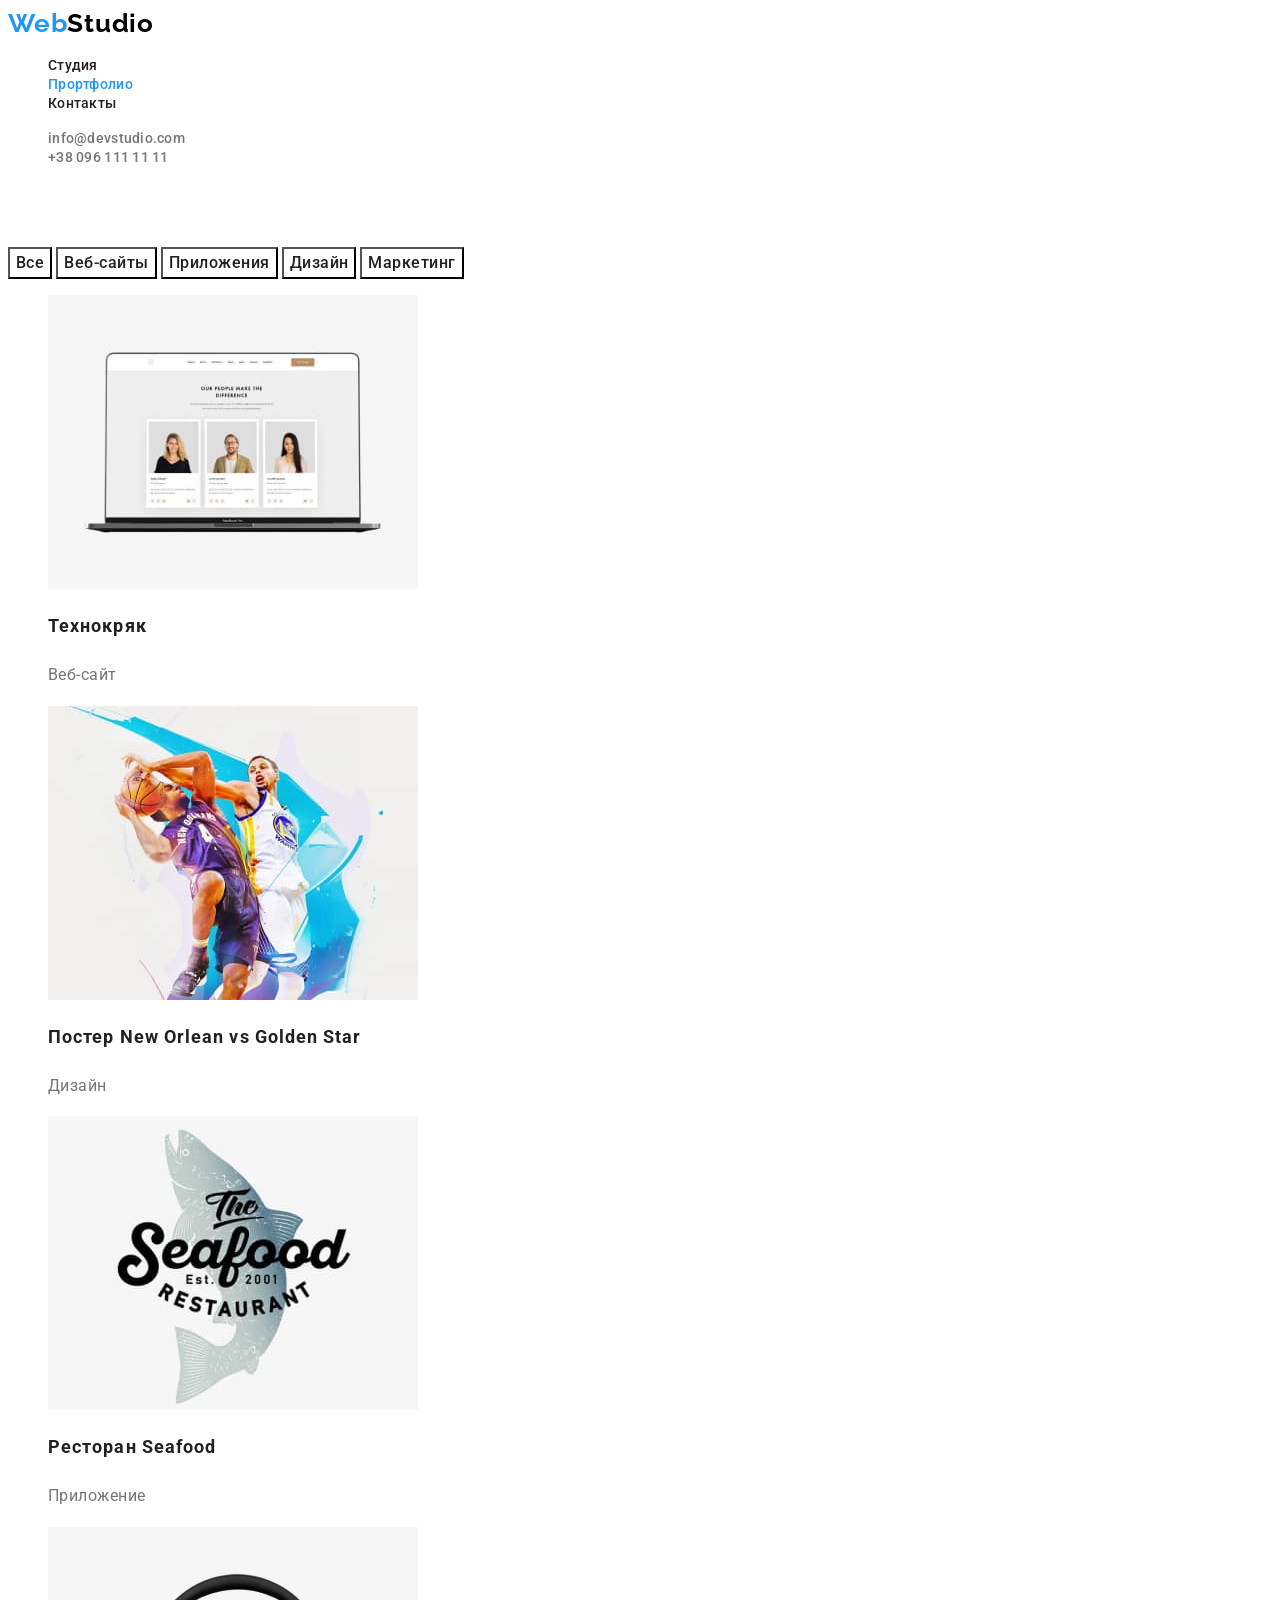
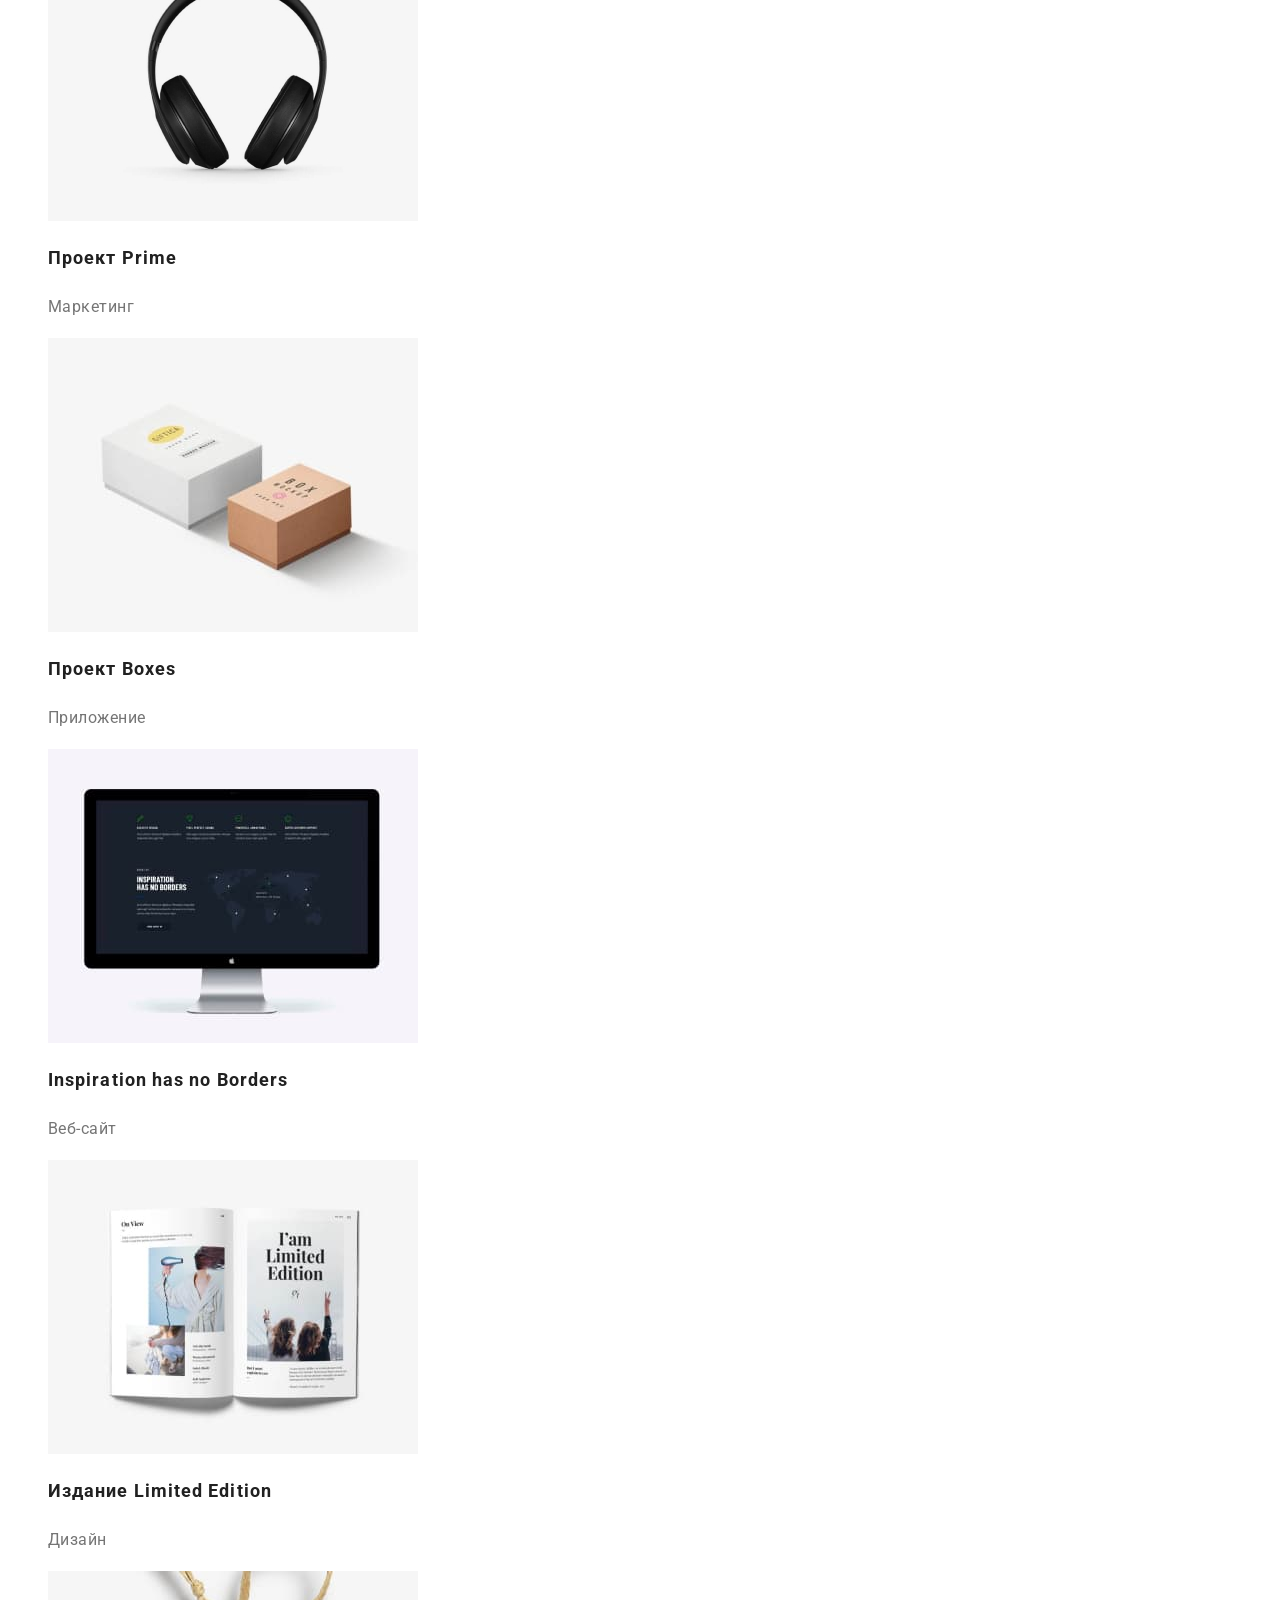
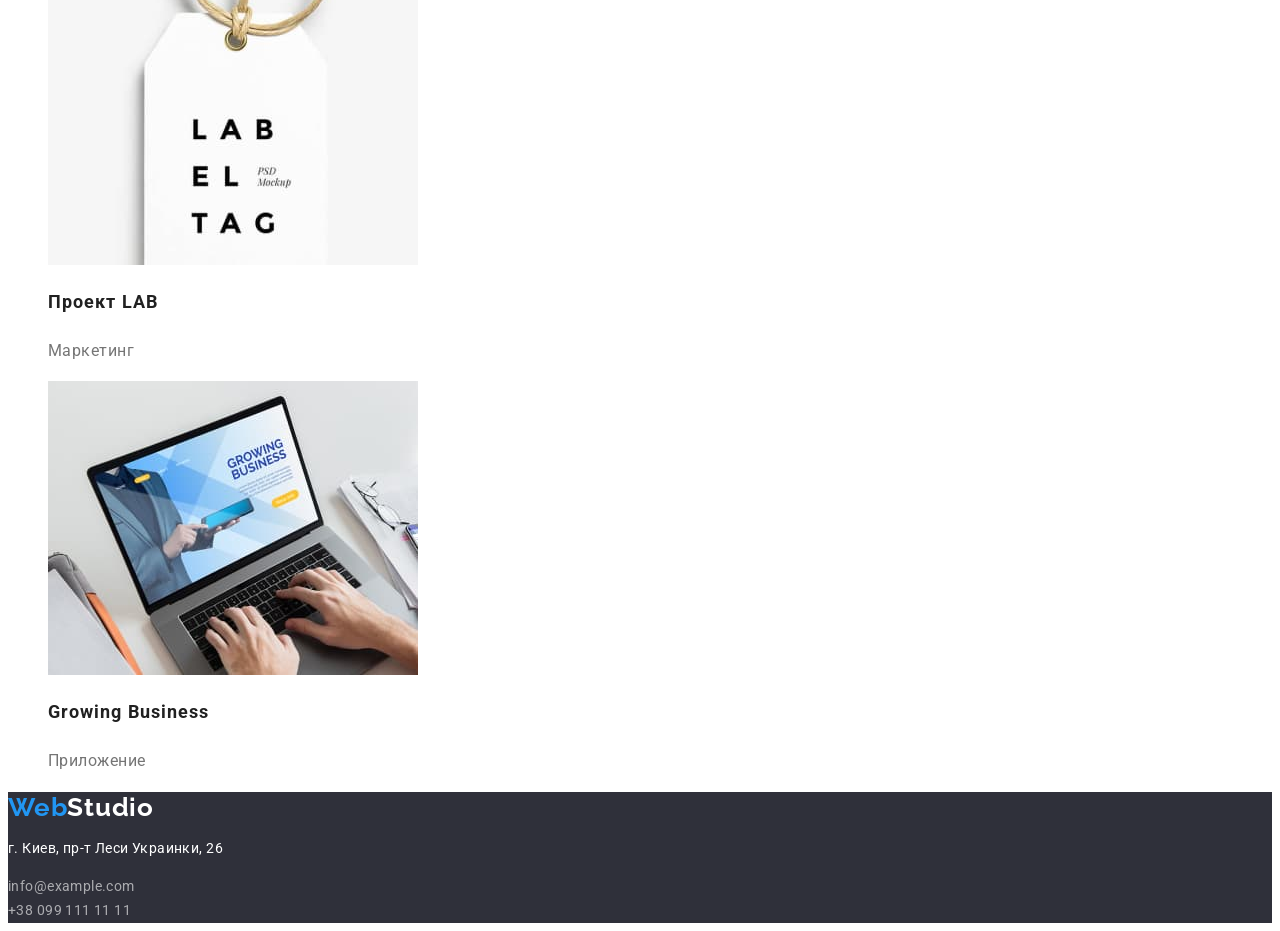
==== portfolio.html @ cadccf3a "выполнил второе ДЗ от А до Я" ====
<!DOCTYPE html>
<html lang="ru">

<head>
    <meta charset="UTF-8">
    <meta http-equiv="X-UA-Compatible" content="IE=edge">
    <meta name="viewport" content="width=device-width, initial-scale=1.0">
    <title>Студия</title>
    <link rel="preconnect" href="https://fonts.googleapis.com">
    <link rel="preconnect" href="https://fonts.gstatic.com" crossorigin>
    <link
        href="https://fonts.googleapis.com/css2?family=Raleway:wght@700&family=Roboto:ital,wght@0,400;0,500;0,700;1,900&display=swap"
        rel="stylesheet">
    <link rel="stylesheet" href="./css/style.css">
</head>
<body>
    <header class="header-page">
        <nav class="header-navigation">
            <a href="" lang="en" class="logo link">
                <span class="accent">Web</span>Studio
            </a>
            <ul class="header-list list">
                <li>
                    <a href="./index.html" class="header-link link">Студия</a>
                </li>
                <li>
                    <a href="./portfolio.html" class="header-link link primery">Прортфолио</a>
                </li>
                <li>
                    <a href="" class="header-link link">Контакты</a>
                </li>
            </ul>
        </nav>
        <ul class="contacts-list list">
            <li>
                <a href="mailto:info@devstudio.com" class="contacts-link link">info@devstudio.com</a>
            </li>
            <li>
                <a href="tel:+380961111111" class="contacts-link link">+38 096 111 11 11</a>
            </li>
        </ul>
    </header>
<main>
    <h1 class="title-works">Наши работы</h1>
    <div class="navigation-works">
        <button class="button-works" type="button">Все</button>
        <button class="button-works" type="button">Веб-сайты</button>
        <button class="button-works" type="button">Приложения</button>
        <button class="button-works" type="button">Дизайн</button>
        <button class="button-works" type="button">Маркетинг</button>
    </div>
    <ul class="works-list list">
        <li>
            <img src="./images/portfolio/port-img1.jpg" 
            width="370" alt="Изображение сайта">
            <h2 class="title" >Технокряк</h2>
            <p class="text">Веб-сайт</p>
        </li>
        <li>
            <img src="./images/portfolio/port-img2.jpg" 
            width="370" alt="Пример дизайна">
            <h2 class="title" >Постер New Orlean vs Golden Star</h2>
            <p class="text">Дизайн</p>
        </li>
        <li>
            <img src="./images/portfolio/port-img3.jpg" 
            width="370" alt="Пример приложения">
            <h2 class="title" >Ресторан Seafood</h2>
            <p class="text">Приложение</p>
        </li>
        <li>
            <img src="./images/portfolio/port-img4.jpg" 
            width="370" alt="Изображение наушников">
            <h2 class="title" >Проект Prime</h2>
            <p class="text">Маркетинг</p>
        </li>
        <li>
            <img src="./images/portfolio/port-img5.jpg" 
            width="370" alt="Изображение коробок">
            <h2 class="title" >Проект Boxes</h2>
            <p class="text">Приложение</p>
        </li>
        <li>
            <img src="./images/portfolio/port-img6.jpg" 
            width="370" alt="Монитор с веб-сайтом">
            <h2 class="title"  lang="en">Inspiration has no Borders</h2>
            <p class="text">Веб-сайт</p>
        </li>
        <li>
            <img src="./images/portfolio/port-img7.jpg" 
            width="370" alt="Розкрытый журнал">
            <h2 class="title" >Издание Limited Edition</h2>
            <p class="text">Дизайн</p>
        </li>
        <li>
            <img src="./images/portfolio/port-img8.jpg"
            width="370" alt="Бирка с надписью - ярлык">
            <h2 class="title" >Проект LAB</h2>
            <p class="text">Маркетинг</p>
        </li>
        <li>
            <img src="./images/portfolio/port-img9.jpg" 
            width="370" alt="Приложение на ноутбуке">
            <h2 class="title"  lang="en">Growing Business</h2>
            <p class="text">Приложение</p>
        </li>
    </ul>
</main>
<footer class="footer-page">
    <address class="footer-address">
        <a class="footer-logo link" href="" lang="en">
            <span class="accent">Web</span>Studio
        </a>
        <p class="text-address">
            г. Киев, пр-т Леси Украинки, 26
        </p>
        <a class="footer-link link" href="mailto:info@example.com">info@example.com</a><br>
        <a class="footer-link link" href="tel:+380991111111">+38 099 111 11 11</a><br>
    </address>
</footer>
</body>

</html>
---- css/style.css ----
:root {
  --color-title-page: #212121;
  --color-text-page: #757575;
  --first-color-link: #212121;
  --second-color-link: #2196f3;
  --first-color-button: #212121;
  --second-color-button: #ffffff;
  --color-contacts: #757575;
  --first-color-logotype: #212121;
  --second-color-logotype: #ffffff;
  --background-section: #2f303a;
  --color-address: rgba(255, 255, 255, 0.6);
}
body {
  font-family: roboto, sans-serif;
}
.link {
  text-decoration: none;
}
.list {
  list-style: none;
}
/* ----------------------HEADER------------------------------ */
.logo {
  font-family: Raleway;
  font-weight: bold;
  font-size: 26px;
  line-height: 1.19;
  letter-spacing: 0.03em;
  color: var(--color-logotype);
}
.accent {
  color: #2196f3;
}
.header-link {
  font-weight: 500;
  font-size: 14px;
  line-height: 1.14;
  letter-spacing: 0.02em;
  color: var(--first-color-link);
}
.primery {
  color: var(--second-color-link);
}
.header-link:hover,
.header-link:focus {
  color: var(--second-color-link);
}

.contacts-link {
  font-weight: 500;
  font-size: 14px;
  line-height: 1.14;
  letter-spacing: 0.02em;
  color: var(--color-contacts);
}
.contacts-link:hover,
.contacts-link:focus {
  color: var(--second-color-link);
}
/* ----------------------HERO------------------------------ */
.hero {
  background-color: var(--background-section);
}
.hero-title {
  font-weight: 900;
  font-size: 44px;
  line-height: 1.36;
  text-align: center;
  letter-spacing: 0.06em;
  color: #ffffff;
}
.button {
  font-family: Roboto;
  font-weight: 700;
  font-size: 16px;
  line-height: 1.87;
  letter-spacing: 0.06em;
  cursor: pointer;
  color: var(--second-color-button);
  background-color: var(--second-color-link);
}
/* ----------------------MAIN------------------------------ */
.title-values {
  visibility: hidden;
}
.mini-title {
  font-weight: 700;
  font-size: 14px;
  line-height: 1.14;
  letter-spacing: 0.03em;
  color: var(--color-title-page);
}
.list-values {
  font-family: Roboto;
  font-weight: normal;
  font-size: 14px;
  line-height: 1.71;
  letter-spacing: 0.03em;
  color: var(--color-text-page);
}
.title-about {
  font-weight: bold;
  font-size: 36px;
  line-height: 1.17;
  text-align: center;
  letter-spacing: 0.03em;
  color: var(--color-title-page);
}
.team-title {
  font-weight: 500;
  font-size: 16px;
  line-height: 1.19;
  text-align: center;
  letter-spacing: 0.03em;
  color: var(--color-title-page);
}
.team-text {
  font-weight: normal;
  font-size: 16px;
  line-height: 1.19;
  text-align: center;
  letter-spacing: 0.03em;
  color: var(--color-text-page);
}
/* ----------------------FOOTER------------------------------ */
.footer-page {
  background-color: var(--background-section);
}
.footer-address {
  font-style: normal;
}
.footer-logo {
  font-family: Raleway;
  font-weight: bold;
  font-size: 26px;
  line-height: 1.19;
  letter-spacing: 0.03em;
  color: var(--second-color-logotype);
}
.text-address {
  font-weight: normal;
  font-size: 14px;
  line-height: 1.71;
  letter-spacing: 0.03em;
  color: #ffffff;
}
.footer-link {
  font-weight: normal;
  font-size: 14px;
  line-height: 1.71;
  letter-spacing: 0.03em;
  color: var(--color-address);
}
/* ----------------------MAIN PORTFOLIO------------------------------ */
.title-works {
  visibility: hidden;
}
.button-works {
  font-family: Roboto;
  font-weight: 500;
  font-size: 16px;
  line-height: 1.62;
  letter-spacing: 0.03em;
  cursor: pointer;
  color: var(--first-color-button);
  background-color: var(--second-color-button);
}
.button-works:focus,
.button-works:hover {
  background-color: var(--second-color-link);
  color: var(--second-color-button);
}
.works-list .title {
  font-weight: bold;
  font-size: 18px;
  line-height: 2;
  letter-spacing: 0.06em;
  color: var(--color-title-page);
}
.works-list .text {
  font-weight: normal;
  font-size: 16px;
  line-height: 1.87;
  letter-spacing: 0.03em;
  color: var(--color-text-page);
}
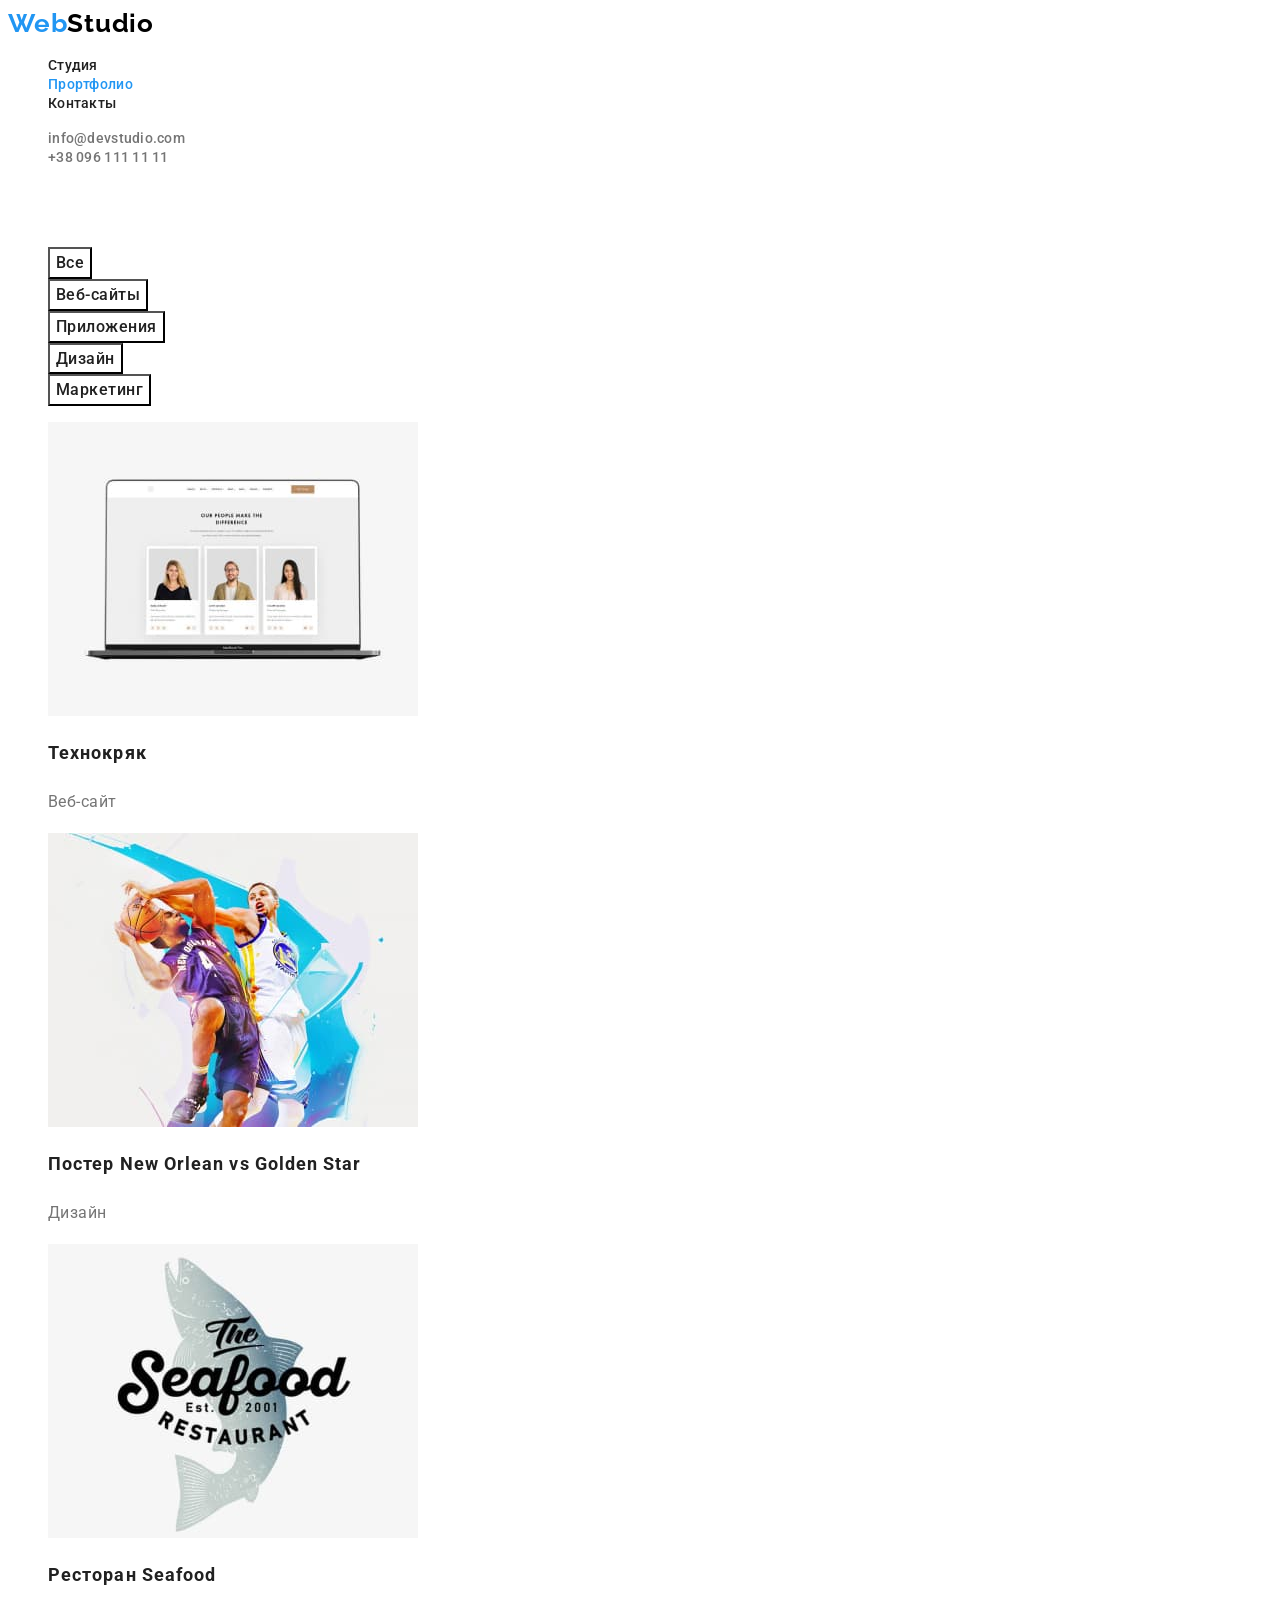
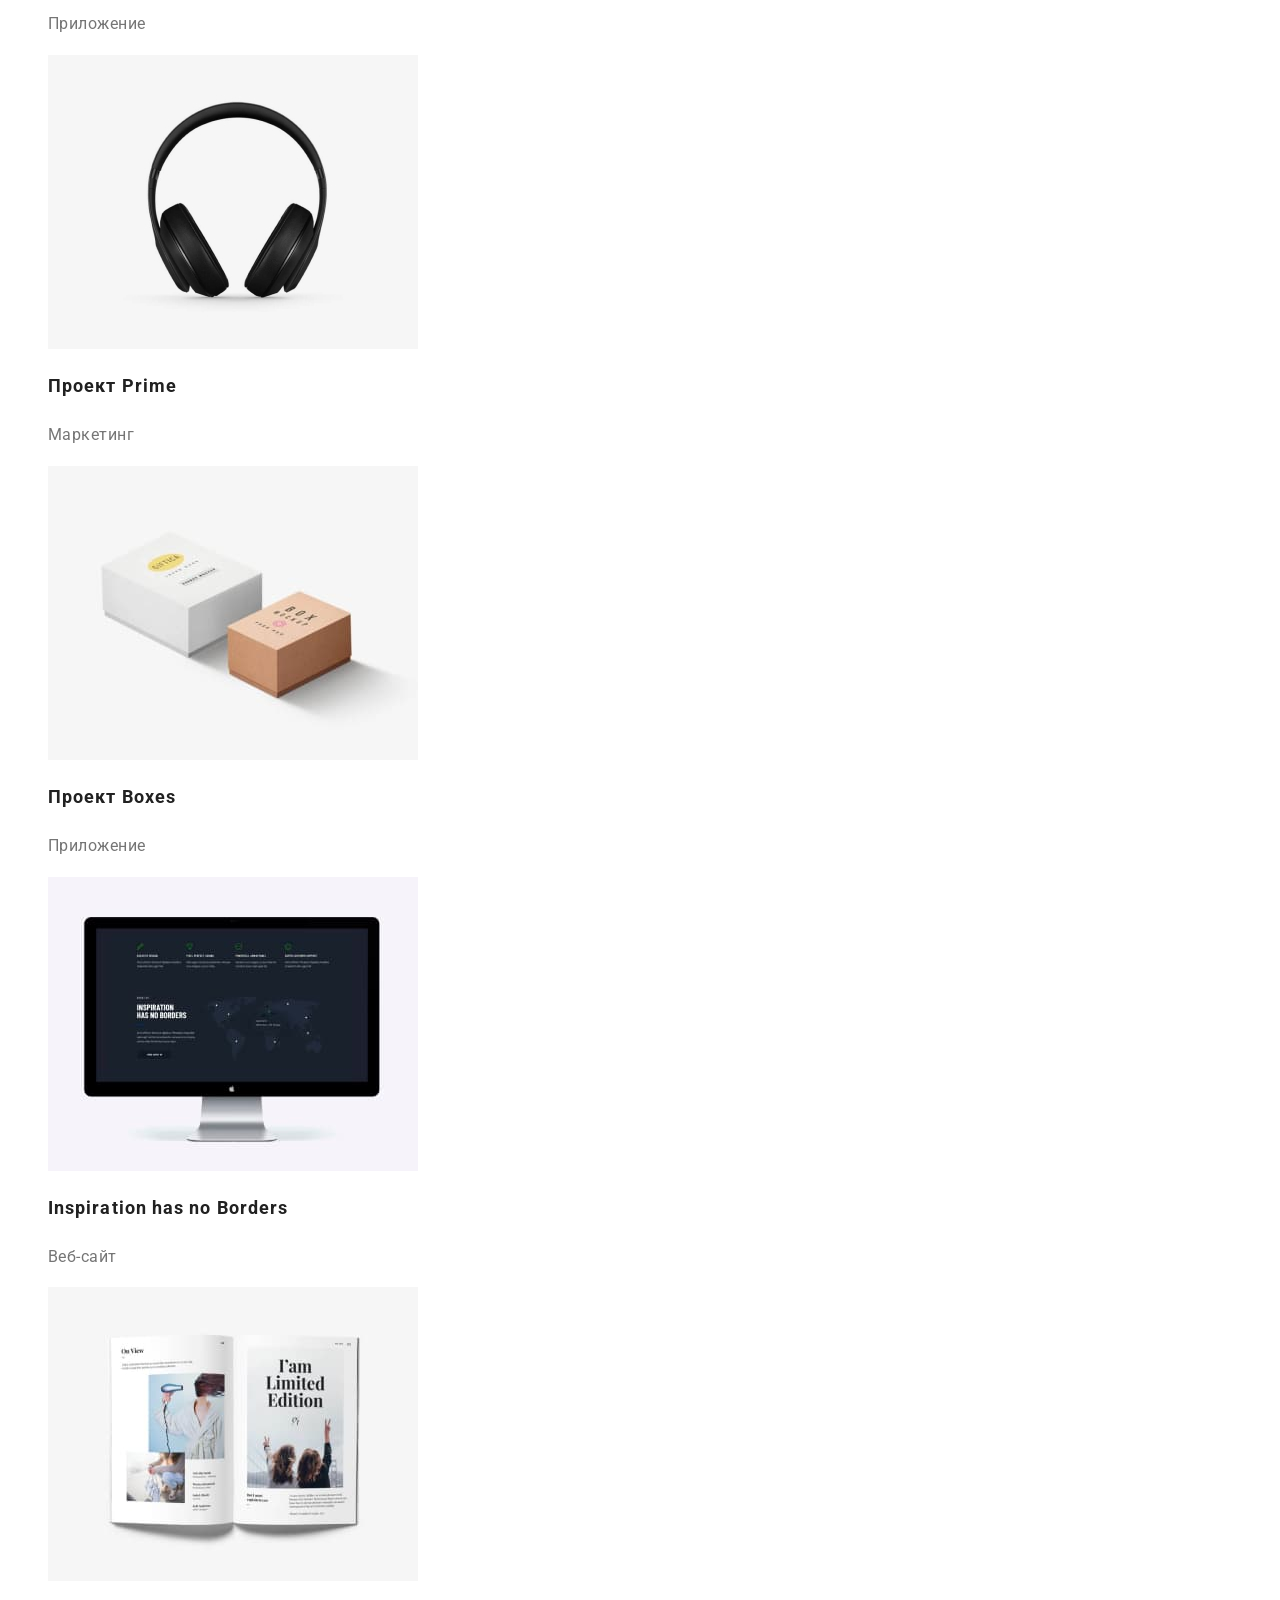
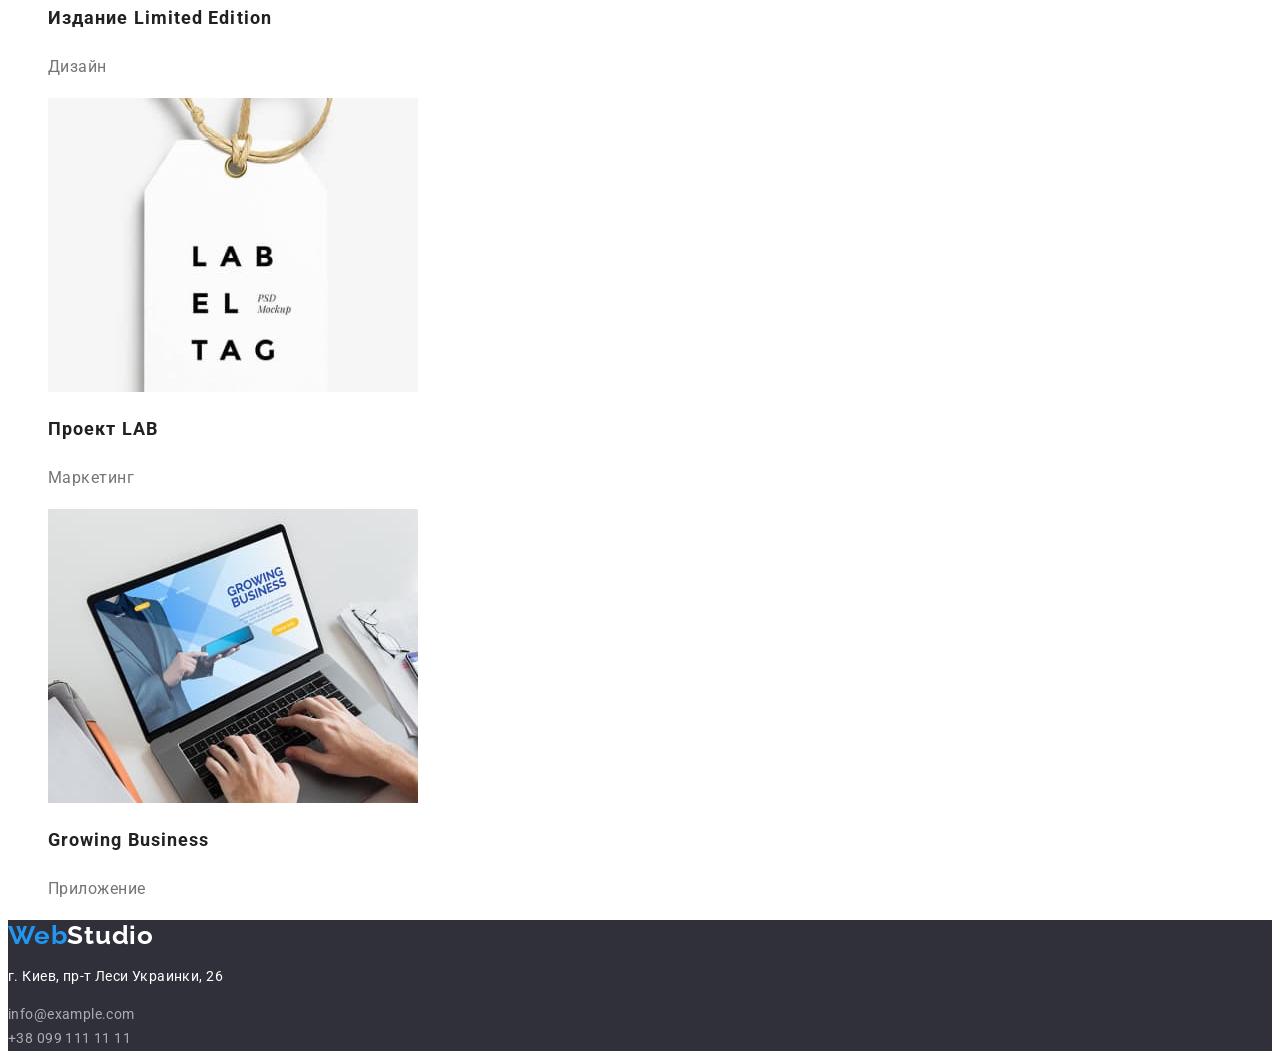
==== commit a1b8cd7b: "Исправил ДЗ согласно замечаний преподавателя." ====
--- a/portfolio.html
+++ b/portfolio.html
@@ -42,69 +42,81 @@
     </header>
 <main>
     <h1 class="title-works">Наши работы</h1>
-    <div class="navigation-works">
-        <button class="button-works" type="button">Все</button>
-        <button class="button-works" type="button">Веб-сайты</button>
-        <button class="button-works" type="button">Приложения</button>
-        <button class="button-works" type="button">Дизайн</button>
-        <button class="button-works" type="button">Маркетинг</button>
-    </div>
-    <ul class="works-list list">
-        <li>
-            <img src="./images/portfolio/port-img1.jpg" 
-            width="370" alt="Изображение сайта">
-            <h2 class="title" >Технокряк</h2>
-            <p class="text">Веб-сайт</p>
-        </li>
-        <li>
-            <img src="./images/portfolio/port-img2.jpg" 
-            width="370" alt="Пример дизайна">
-            <h2 class="title" >Постер New Orlean vs Golden Star</h2>
-            <p class="text">Дизайн</p>
-        </li>
-        <li>
-            <img src="./images/portfolio/port-img3.jpg" 
-            width="370" alt="Пример приложения">
-            <h2 class="title" >Ресторан Seafood</h2>
-            <p class="text">Приложение</p>
-        </li>
-        <li>
-            <img src="./images/portfolio/port-img4.jpg" 
-            width="370" alt="Изображение наушников">
-            <h2 class="title" >Проект Prime</h2>
-            <p class="text">Маркетинг</p>
-        </li>
-        <li>
+    <section class="navigation-works">
+        <ul class="list">
+            <li>
+                <button class="button-works" type="button">Все</button>
+            </li>
+            <li>
+                <button class="button-works" type="button">Веб-сайты</button>
+            </li>
+            <li>
+                <button class="button-works" type="button">Приложения</button>
+            </li>
+            <li>
+                <button class="button-works" type="button">Дизайн</button>
+            </li>
+            <li>
+                <button class="button-works" type="button">Маркетинг</button>
+            </li>
+        </ul>
+        <ul class="works-list list">
+            <li>
+                <img src="./images/portfolio/port-img1.jpg" 
+                width="370" alt="Изображение сайта">
+                <h2 class="title" >Технокряк</h2>
+                <p class="text">Веб-сайт</p>
+            </li>
+            <li>
+                <img src="./images/portfolio/port-img2.jpg" 
+                width="370" alt="Пример дизайна">
+                <h2 class="title" >Постер New Orlean vs Golden Star</h2>
+                <p class="text">Дизайн</p>
+            </li>
+            <li>
+                <img src="./images/portfolio/port-img3.jpg" 
+                width="370" alt="Пример приложения">
+                <h2 class="title" >Ресторан Seafood</h2>
+                <p class="text">Приложение</p>
+            </li>
+            <li>
+                <img src="./images/portfolio/port-img4.jpg" 
+                width="370" alt="Изображение наушников">
+                <h2 class="title" >Проект Prime</h2>
+                <p class="text">Маркетинг</p>
+            </li>
+            <li>
             <img src="./images/portfolio/port-img5.jpg" 
-            width="370" alt="Изображение коробок">
-            <h2 class="title" >Проект Boxes</h2>
-            <p class="text">Приложение</p>
-        </li>
-        <li>
-            <img src="./images/portfolio/port-img6.jpg" 
-            width="370" alt="Монитор с веб-сайтом">
-            <h2 class="title"  lang="en">Inspiration has no Borders</h2>
-            <p class="text">Веб-сайт</p>
-        </li>
-        <li>
-            <img src="./images/portfolio/port-img7.jpg" 
-            width="370" alt="Розкрытый журнал">
-            <h2 class="title" >Издание Limited Edition</h2>
-            <p class="text">Дизайн</p>
-        </li>
-        <li>
-            <img src="./images/portfolio/port-img8.jpg"
-            width="370" alt="Бирка с надписью - ярлык">
-            <h2 class="title" >Проект LAB</h2>
-            <p class="text">Маркетинг</p>
-        </li>
-        <li>
-            <img src="./images/portfolio/port-img9.jpg" 
-            width="370" alt="Приложение на ноутбуке">
-            <h2 class="title"  lang="en">Growing Business</h2>
-            <p class="text">Приложение</p>
-        </li>
-    </ul>
+                width="370" alt="Изображение коробок">
+                <h2 class="title" >Проект Boxes</h2>
+                <p class="text">Приложение</p>
+            </li>
+            <li>
+                <img src="./images/portfolio/port-img6.jpg" 
+                width="370" alt="Монитор с веб-сайтом">
+                <h2 class="title"  lang="en">Inspiration has no Borders</h2>
+                <p class="text">Веб-сайт</p>
+            </li>
+            <li>
+                <img src="./images/portfolio/port-img7.jpg" 
+                width="370" alt="Розкрытый журнал">
+                <h2 class="title" >Издание Limited Edition</h2>
+                <p class="text">Дизайн</p>
+            </li>
+            <li>
+                <img src="./images/portfolio/port-img8.jpg"
+                width="370" alt="Бирка с надписью - ярлык">
+                <h2 class="title" >Проект LAB</h2>
+                <p class="text">Маркетинг</p>
+            </li>
+            <li>
+                <img src="./images/portfolio/port-img9.jpg" 
+                width="370" alt="Приложение на ноутбуке">
+                <h2 class="title"  lang="en">Growing Business</h2>
+                <p class="text">Приложение</p>
+            </li>
+            </ul>
+    </section>
 </main>
 <footer class="footer-page">
     <address class="footer-address">
--- a/css/style.css
+++ b/css/style.css
@@ -68,6 +68,7 @@
   line-height: 1.36;
   text-align: center;
   letter-spacing: 0.06em;
+  text-transform: uppercase;
   color: #ffffff;
 }
 .button {
@@ -89,6 +90,7 @@
   font-size: 14px;
   line-height: 1.14;
   letter-spacing: 0.03em;
+  text-transform: uppercase;
   color: var(--color-title-page);
 }
 .list-values {
